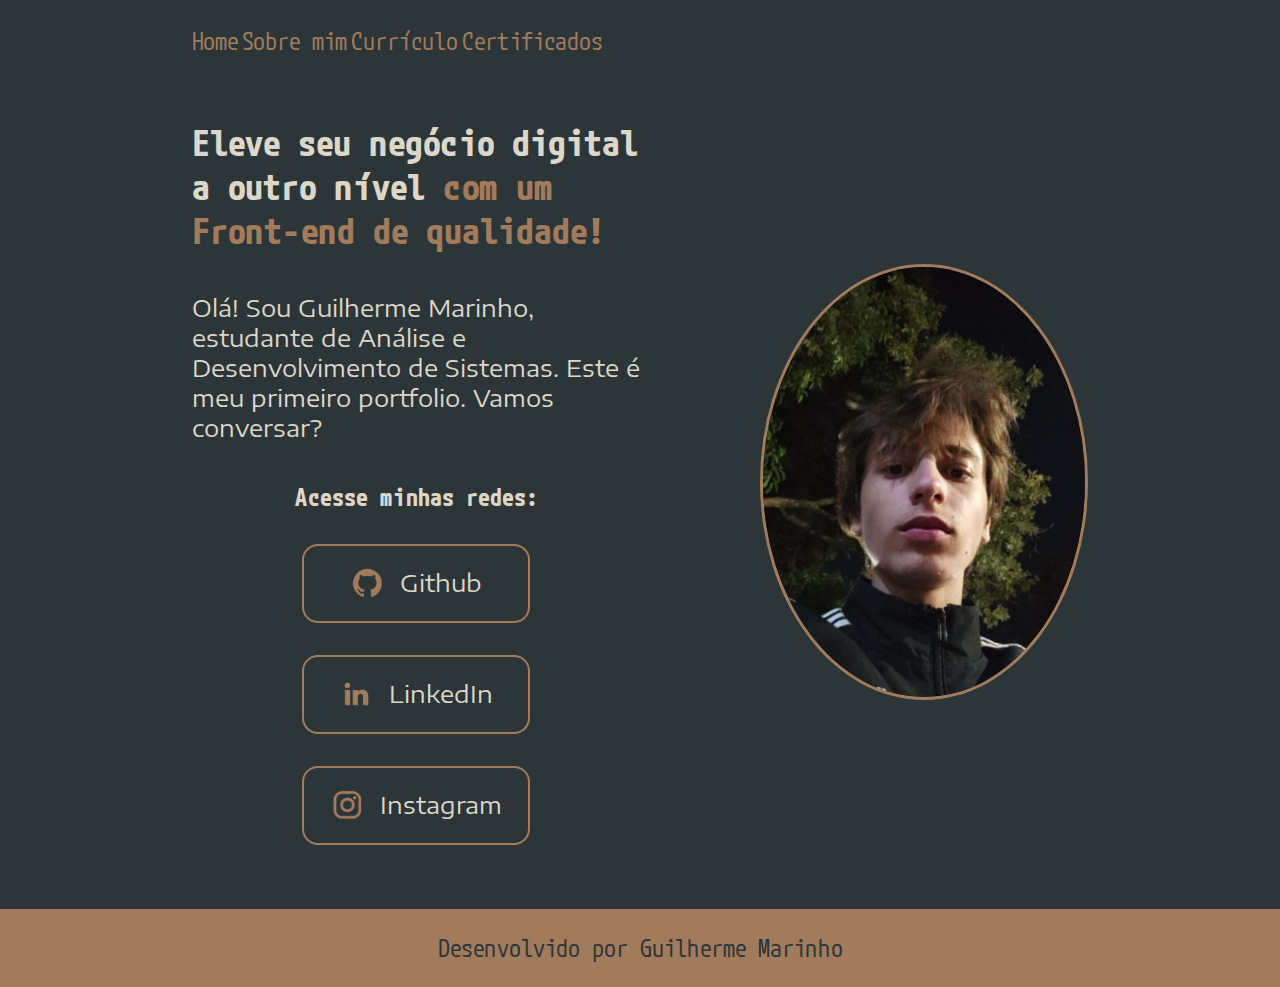
==== index.html @ 20c395b9 "Add files via upload" ====
<!DOCTYPE html>
<html lang="pt-br">
    <head>
        <meta charset="UTF-8">
        <meta http-equiv="X-UA-Compatible" content="IE=edge">
        <meta name="viewport" content="width=device-width, initial-scale=1.0">
        <title>Portfolio</title>
        <link rel="stylesheet" href="./Styles/Style.css"> 
    </head>
    <body>
        <header class="cabecalho">
            <nav class="cabecalho__menu"> <!-- Navegação de páginas -->
                <a class="cabecalho__menu__link" href="index.html">Home</a>
                <a class="cabecalho__menu__link" href="about.html">Sobre mim</a>
                <a class="cabecalho__menu__link" href="curriculo.html">Currículo</a>
                <a class="cabecalho__menu__link" href="certificados.html">Certificados</a>
            </nav>
        </header> <!-- Cabeçalho -->
        <main class="apresentacao">
            <section class="apresentacao__conteudo">
                <h1 class="apresentacao__conteudo__titulo">Eleve seu negócio digital a outro nível 
                <strong class="titulo-destaque">com um Front-end de qualidade!</strong></h1>
                <p class="apresentacao__conteudo__texto">Olá! Sou Guilherme Marinho, estudante de Análise e 
                Desenvolvimento de Sistemas. Este é meu primeiro portfolio. Vamos conversar?</p>
                <div class="apresentacao__links">
                    <h2 class="apresentacao__links_subtitulo">Acesse minhas redes:</h2>
                    <a class="apresentacao__links__navegacao" href="https://github.com/GuiMarinho03" target="_blank">
                        <img src="./Assets/github.png" alt="Icone Github">
                        Github
                    </a>
                    <a class="apresentacao__links__navegacao" href="https://www.linkedin.com/in/guilherme-marinho-736943222/" target="_blank">
                        <img src="./Assets/linkedin.png" alt="Icone LinkedIn">
                        LinkedIn
                    </a>
                    <a class="apresentacao__links__navegacao" href="https://www.instagram.com/gui.marinh0/?hl=pt-br" target="_blank"><!-- Target = Este atributo diz ao navegador onde abrir o link. -->
                        <img src="./Assets/instagram.png" alt="Icone Instagram">
                        Instagram
                    </a>
                </div>
            </section>       
            <img class="apresentacao__imagem" src="./Assets/Eu.png" alt="Foto Guilherme Marinho"> <!-- É necessário adicionar o "./" para conseguir acessar a pasta onde as imagens estão -->
        </main> <!-- Principal -->
        <footer class="rodape">
            <p>Desenvolvido por Guilherme Marinho</p>
        </footer> <!--Rodapé -->
    </body>
</html>
---- Styles/Style.css ----
@import url('https://fonts.googleapis.com/css2?family=M+PLUS+1+Code&display=swap'); /* Fonte Titulo e Subtitulo */
@import url('https://fonts.googleapis.com/css2?family=Encode+Sans+Expanded&display=swap'); /* Fonte Texto e Botão */

:root{ /* Pseudoclasse global */
    --cor-primaria: #2C3639; /* Sempre começar o nome da variável com "--" */
    --cor-secundaria: #DCD7C9;
    --cor-terciaria: #A27B5C;
    --cor-hover: #3F4E4F;

    --fonte-primaria: 'M PLUS 1 Code', sans-serif;
    --fonte-secundaria: 'Encode Sans Expanded', sans-serif;    
}

*{
    margin: 0;
    padding: 0;
}

body {
    /* height: 100vh; */
    box-sizing: border-box;
    background-color: var(--cor-primaria);
    color: var(--cor-secundaria);
}

.cabecalho{
    padding: 2% 0% 0% 15%; /* Se o padding for de 4 valores, devemos seguir a ordem "Padding Top, Padding Right, Padding Bottom, Padding Left" */

}

.cabecalho__menu{
    justify-content: center;
    gap: 25px;
    flex-wrap: wrap;
}


.cabecalho__menu__link{
    font-family: var(--fonte-primaria);
    font-size: 1.5rem; /* 1rem = 16px, para saber quanto deve usar basta dividir os px por 16. */
    font-weight: 400;
    color: var(--cor-terciaria);
    text-decoration: none;
}

.apresentacao{
    padding: 5% 15%;
    display: flex;
    align-items: center;
    justify-content: space-between;
    gap: 82px;
}

.apresentacao__conteudo{
    width: 50%; 
    display: flex;
    flex-direction: column;
    gap: 40px;   
}

.apresentacao__conteudo__titulo{
    font-size: 2.25rem;
    font-family: var(--fonte-primaria);
}

.titulo-destaque {
    text-decoration: none;
    color: var(--cor-terciaria);
}

.apresentacao__conteudo__texto{
    font-size: 1.5rem;
    font-family: var(--fonte-secundaria);
}

.apresentacao__links{
    display: flex;
    flex-direction: column;
    align-items: center;
    justify-content: space-between;
    gap: 32px; /*Distância de um para o outro */
}

.apresentacao__links_subtitulo{
    font-family: var(--fonte-primaria);
    font-size: 1.5rem;
}

.apresentacao__links__navegacao{
    display: flex;
    justify-content: center;
    gap: 16px;
    width: 50%; /* Comprimento */
    text-align: center;
    border-radius: 16px;
    border: 2px solid var(--cor-terciaria); /* "2px" indica a expessura da borda */
    font-size: 1.5rem;
    padding: 21.5px 0; /* O primeiro valor indica o eixo vertical e o segundo o eixo horizontal*/
    text-decoration: none;
    color: var(--cor-secundaria);
    font-family: var(--fonte-secundaria);
}

.apresentacao__links__navegacao:hover{ /* Hover serve para alterarmos algo quando o mouse estiver por cima, neste caso muda a cor de fundo dos botões */
    background-color: var(--cor-hover);
}

.apresentacao__imagem{
    max-width: auto;
    height: auto;
    border-style: solid;
    border-color: var(--cor-terciaria);
}

.rodape {
    color: var(--cor-primaria);
    background-color: var(--cor-terciaria);
    padding: 24px;
    text-align: center;
    font-size: 1.5rem;
    font-weight: 400;
    font-family: var(--fonte-primaria);
}

p{
    display: inline-block;
}

img{ /* Deixar imagem com borda redonda */
    border-radius: 50%;
}

@media (max-width: 1200px){ /* Funciona como se fosse uma condição */
    .cabecalho{
        padding: 5%;
    }

    .cabecalho__menu{
        justify-content: center;
    }
    
    .apresentacao{
        flex-direction: column-reverse;
        padding: 5%;
    }

    .apresentacao__conteudo{
        width: auto;
    }
}
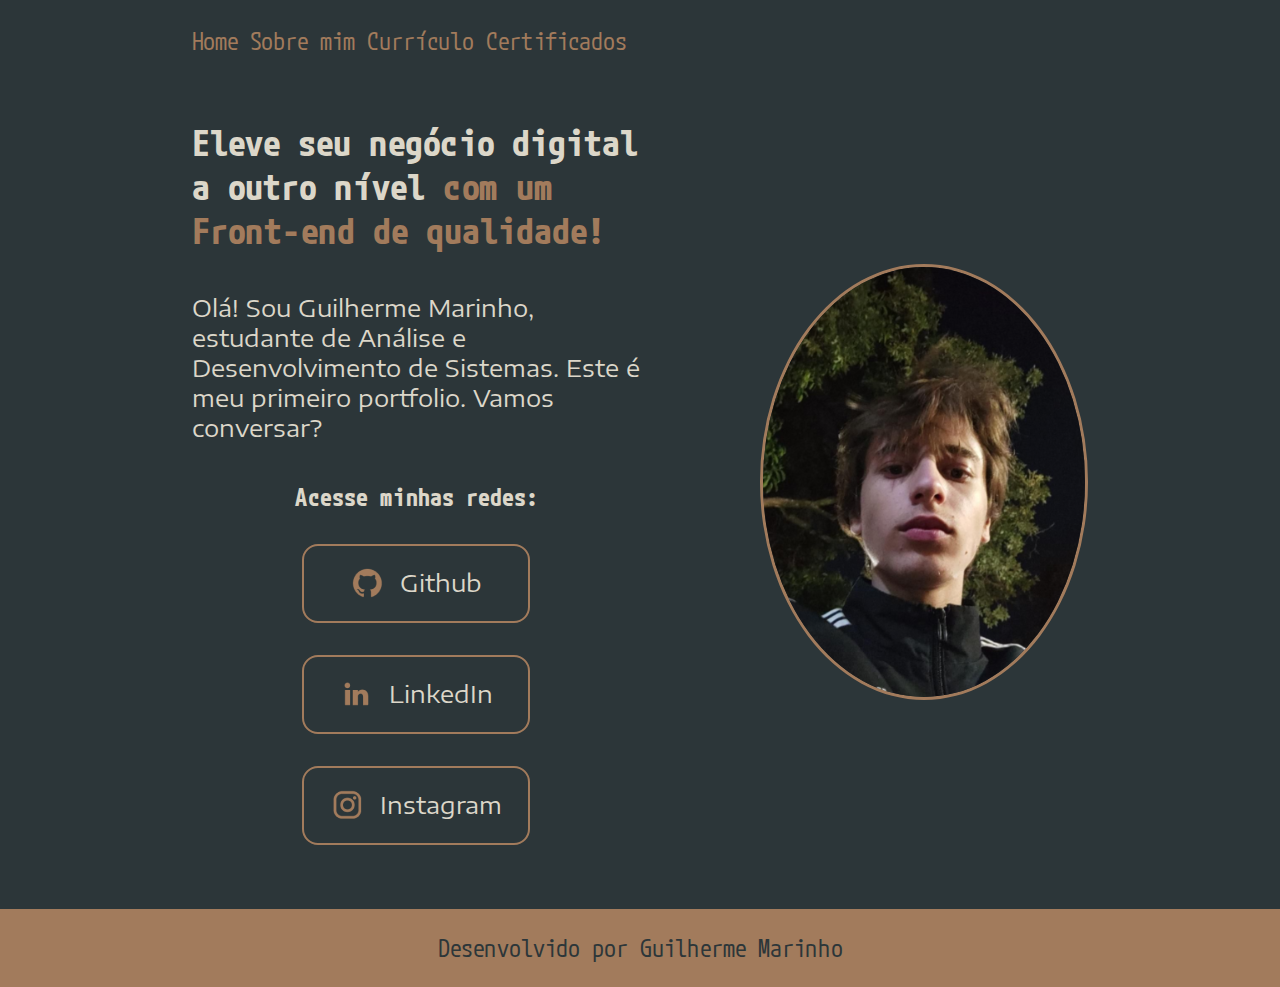
==== commit 276e3bb1: "Update index.html" ====
--- a/index.html
+++ b/index.html
@@ -10,10 +10,10 @@
     <body>
         <header class="cabecalho">
             <nav class="cabecalho__menu"> <!-- Navegação de páginas -->
-                <a class="cabecalho__menu__link" href="index.html">Home</a>
-                <a class="cabecalho__menu__link" href="about.html">Sobre mim</a>
-                <a class="cabecalho__menu__link" href="curriculo.html">Currículo</a>
-                <a class="cabecalho__menu__link" href="certificados.html">Certificados</a>
+                <a class="cabecalho__menu__link" href="index.html">Home  </a>
+                <a class="cabecalho__menu__link" href="about.html">Sobre mim  </a>
+                <a class="cabecalho__menu__link" href="curriculo.html">Currículo  </a>
+                <a class="cabecalho__menu__link" href="certificados.html">Certificados  </a>
             </nav>
         </header> <!-- Cabeçalho -->
         <main class="apresentacao">
@@ -44,4 +44,4 @@
             <p>Desenvolvido por Guilherme Marinho</p>
         </footer> <!--Rodapé -->
     </body>
-</html>+</html>
